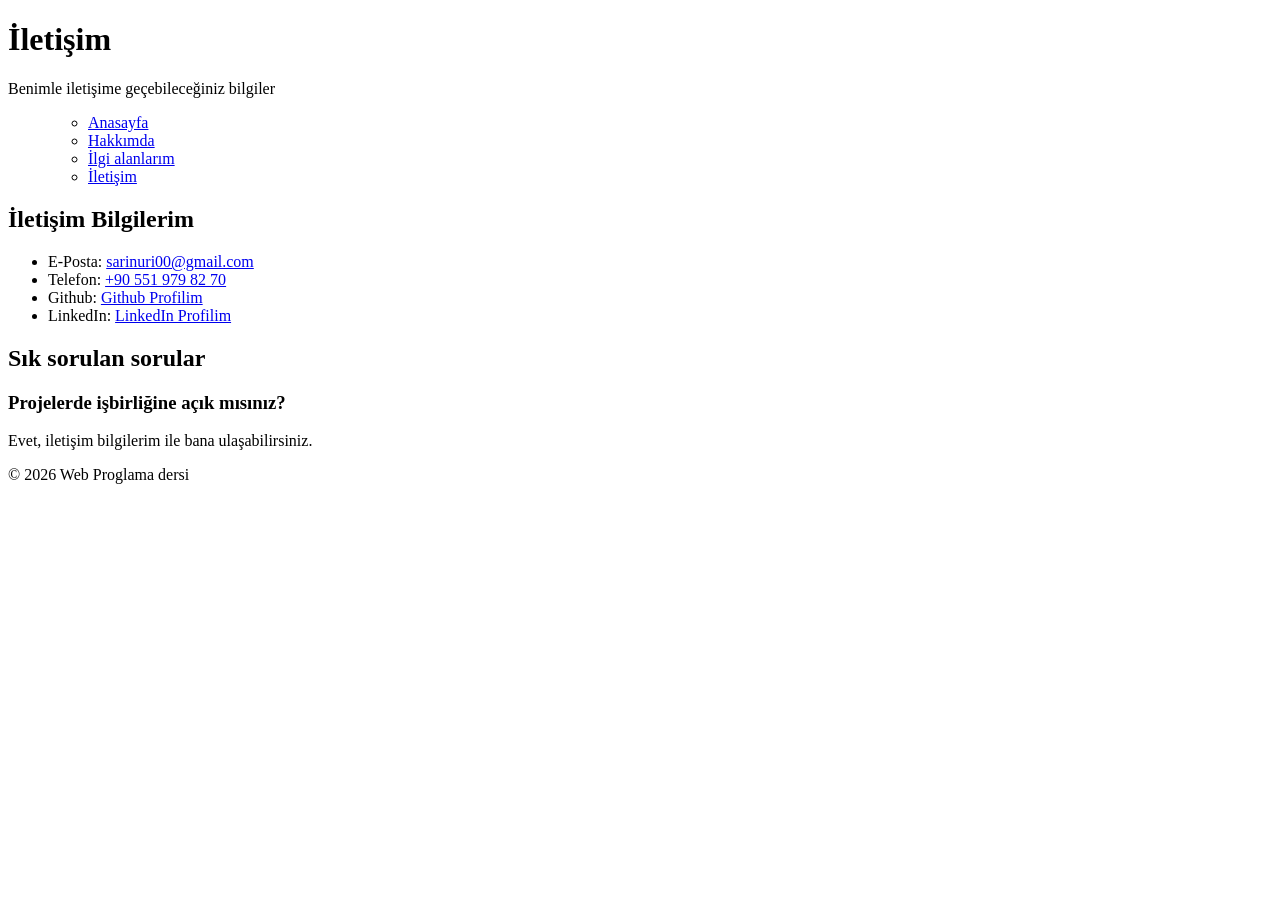
==== contact.html @ c0ebd84b "Add files via upload" ====
<!DOCTYPE html>
<html lang="en">

<head>
    <meta charset="UTF-8">
    <meta name="viewport" content="width=device-width, initial-scale=1.0">
    <title>Document</title>
</head>

<body>
    <header>
        <h1>İletişim</h1>
        <p>Benimle iletişime geçebileceğiniz bilgiler</p>
    </header>

    <nav>
        <ul>
            <ul>
                <li><a href="index.html">Anasayfa</a></li>
                <li><a href="about.html">Hakkımda</a></li>
                <li><a href="interests.html">İlgi alanlarım</a></li>
                <li><a href="contact.html">İletişim</a></li>
            </ul>
        </ul>
    </nav>

    <main>
        <h2>İletişim Bilgilerim</h2>
        <ul>
            <li>E-Posta: <a href="mailto:sarinuri00@gmail.com">sarinuri00@gmail.com</a></li>
            <li>Telefon: <a href="tel:+905519798270">+90 551 979 82 70</a></li>
            <li>Github: <a href="https://github.com/nurigelb">Github Profilim</a></li>
            <li>LinkedIn: <a href="https://tr.linkedin.com/in/nurigelb">LinkedIn Profilim</a></li>
        </ul>

        <h2>Sık sorulan sorular</h2>
        <h3>Projelerde işbirliğine açık mısınız?</h3>
        <p>Evet, iletişim bilgilerim ile bana ulaşabilirsiniz.</p>
    </main>
    <footer>
        <span>&copy; 2026 Web Proglama dersi</span>
    </footer>       

</body>

</html>
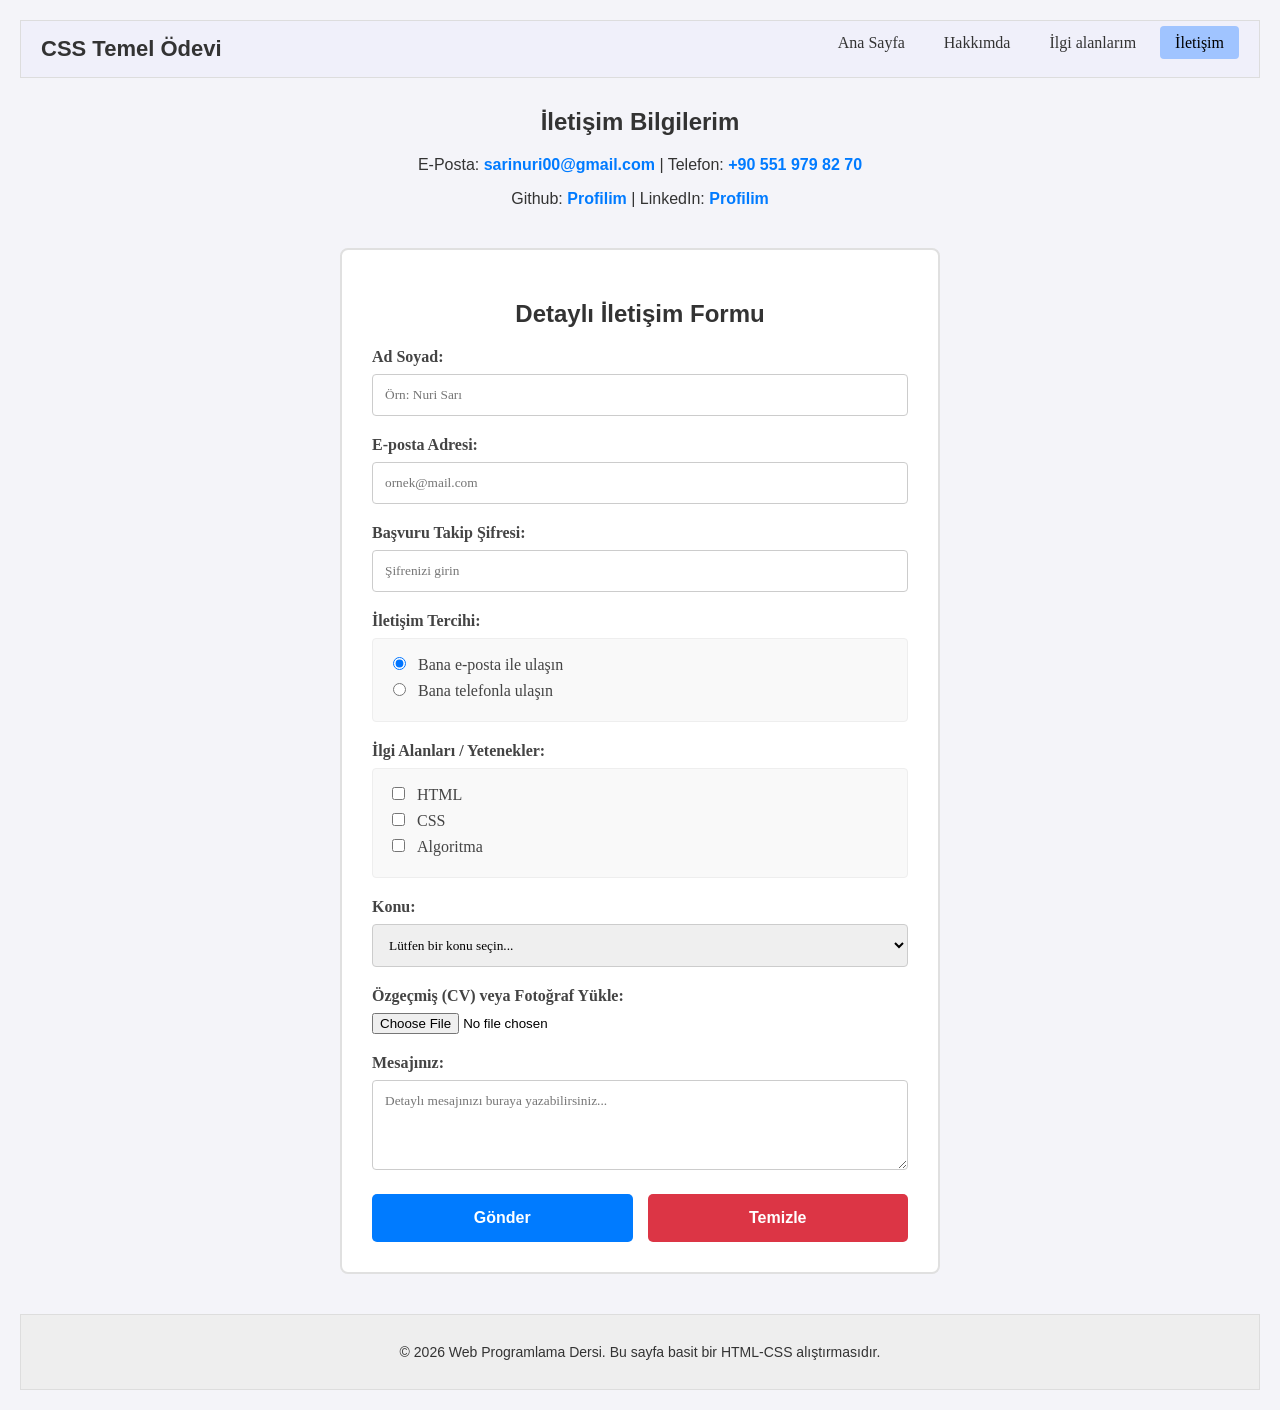
==== commit dceca253: "Refactor contact.html with improved structure and styles" ====
--- a/contact.html
+++ b/contact.html
@@ -1,46 +1,278 @@
 <!DOCTYPE html>
-<html lang="en">
+<html lang="tr">
 
 <head>
     <meta charset="UTF-8">
     <meta name="viewport" content="width=device-width, initial-scale=1.0">
-    <title>Document</title>
+    <title>İletişim - Nuri Sarı</title>
+    <style>
+        /* --- GENEL VE MENÜ STİLLERİ --- */
+        h1, h2, p {
+            font-family: Arial, sans-serif;
+            color: #333;
+        }
+
+        body {
+            background-color: #f4f4f9;
+            margin: 0;
+            padding: 20px;
+        }
+
+        header {
+            background-color: #f0f0fa;
+            padding: 15px 20px;
+            border: 1px solid #ddd;
+        }
+
+        header h1 {
+            display: inline-block;
+            margin: 0;
+            font-size: 22px;
+            vertical-align: middle;
+        }
+
+        header nav {
+            display: inline-block;
+            float: right;
+            margin-top: -2px;
+        }
+
+        nav ul {
+            list-style-type: none;
+            margin: 0;
+            padding: 0;
+        }
+
+        nav ul li {
+            display: inline-block;
+            margin-left: 5px;
+        }
+
+        nav ul li a {
+            text-decoration: none;
+            color: #333;
+            padding: 8px 15px;
+            border-radius: 4px;
+            transition: background-color 0.3s, color 0.3s;
+        }
+
+        /* Aktif sayfa (İletişim) için mavi arka plan */
+        nav ul li a.active {
+            background-color: #a0c4ff;
+            color: #000;
+        }
+
+        nav ul li a:hover {
+            background-color: #d0e1ff;
+        }
+
+        header::after {
+            content: "";
+            display: table;
+            clear: both;
+        }
+
+        /* --- SAYFA BAŞLIK BİLGİLERİ --- */
+        .page-header {
+            text-align: center;
+            margin-top: 30px;
+        }
+        .page-header a {
+            color: #007bff;
+            text-decoration: none;
+            font-weight: bold;
+        }
+
+        /* --- İLETİŞİM FORMU (LAB 3 GÖREVİ) --- */
+        .contact-container {
+            width: 600px; /* Sabit genişlik */
+            max-width: 100%; /* Mobil uyumluluk için */
+            margin: 40px auto; /* Sayfayı ortalama */
+            padding: 30px; /* İç boşluk */
+            border: 2px solid #e0e0e0; /* Kenarlık */
+            border-radius: 8px; /* Köşe yuvarlama */
+            background-color: #ffffff;
+            box-sizing: border-box;
+        }
+
+        .contact-container h2 {
+            text-align: center;
+            margin-bottom: 20px;
+        }
+
+        .contact-container label {
+            display: block;
+            margin-bottom: 8px;
+            font-weight: 600;
+            color: #444;
+        }
+
+        /* Çoklu Seçici ile Form Elemanları Ayarları */
+        .contact-container input[type="text"],
+        .contact-container input[type="email"],
+        .contact-container input[type="password"],
+        .contact-container select,
+        .contact-container textarea {
+            width: 100%; /* Tam genişlik */
+            padding: 12px; /* Ferah durması için iç boşluk */
+            margin-bottom: 20px; /* Alt elemanlarla boşluk */
+            border: 1px solid #ccc;
+            border-radius: 4px;
+            box-sizing: border-box;
+            font-family: inherit;
+        }
+
+        /* Radio ve Checkbox Grupları İçin Kutu */
+        .form-group-box {
+            background-color: #f9f9f9;
+            padding: 15px;
+            border-radius: 4px;
+            margin-bottom: 20px;
+            border: 1px solid #eee;
+        }
+
+        .contact-container .inline-label {
+            display: inline;
+            font-weight: normal;
+            margin-left: 5px;
+        }
+
+        .contact-container input[type="radio"],
+        .contact-container input[type="checkbox"] {
+            margin-bottom: 10px;
+        }
+
+        .contact-container .file-input {
+            margin-bottom: 20px;
+            display: block;
+        }
+
+        /* Butonları Yan Yana Getirme */
+        .button-group {
+            display: flex;
+            gap: 15px;
+        }
+
+        /* Gönder ve Temizle Butonları (Ortak Özellikler) */
+        .btn-submit, .btn-reset {
+            flex: 1; /* Eşit genişlik */
+            padding: 15px 20px; /* Büyütülmüş padding */
+            border: none; /* Kenarlık kaldırıldı */
+            border-radius: 5px;
+            font-size: 16px;
+            font-weight: bold;
+            color: white;
+            cursor: pointer;
+            text-align: center;
+        }
+
+        /* Renk Atamaları */
+        .btn-submit {
+            background-color: #007bff; /* Mavi */
+        }
+
+        .btn-submit:hover {
+            background-color: #0056b3;
+        }
+
+        .btn-reset {
+            background-color: #dc3545; /* Kırmızı */
+        }
+
+        .btn-reset:hover {
+            background-color: #c82333;
+        }
+
+        footer {
+            margin-top: 30px;
+            text-align: center;
+            padding: 15px;
+            background-color: #eee;
+            border: 1px solid #ddd;
+            font-size: 14px;
+        }
+    </style>
 </head>
 
 <body>
+
     <header>
-        <h1>İletişim</h1>
-        <p>Benimle iletişime geçebileceğiniz bilgiler</p>
-    </header>
-
-    <nav>
-        <ul>
+        <h1>CSS Temel Ödevi</h1>
+        <nav>
             <ul>
-                <li><a href="index.html">Anasayfa</a></li>
+                <li><a href="index.html">Ana Sayfa</a></li>
                 <li><a href="about.html">Hakkımda</a></li>
                 <li><a href="interests.html">İlgi alanlarım</a></li>
-                <li><a href="contact.html">İletişim</a></li>
+                <li><a href="contact.html" class="active">İletişim</a></li>
             </ul>
-        </ul>
-    </nav>
+        </nav>
+    </header>
 
     <main>
-        <h2>İletişim Bilgilerim</h2>
-        <ul>
-            <li>E-Posta: <a href="mailto:sarinuri00@gmail.com">sarinuri00@gmail.com</a></li>
-            <li>Telefon: <a href="tel:+905519798270">+90 551 979 82 70</a></li>
-            <li>Github: <a href="https://github.com/nurigelb">Github Profilim</a></li>
-            <li>LinkedIn: <a href="https://tr.linkedin.com/in/nurigelb">LinkedIn Profilim</a></li>
-        </ul>
-
-        <h2>Sık sorulan sorular</h2>
-        <h3>Projelerde işbirliğine açık mısınız?</h3>
-        <p>Evet, iletişim bilgilerim ile bana ulaşabilirsiniz.</p>
+        <div class="page-header">
+            <h2>İletişim Bilgilerim</h2>
+            <p>E-Posta: <a href="mailto:sarinuri00@gmail.com">sarinuri00@gmail.com</a> | Telefon: <a href="tel:+905519798270">+90 551 979 82 70</a></p>
+            <p>Github: <a href="https://github.com/nurigelb" target="_blank">Profilim</a> | LinkedIn: <a href="https://tr.linkedin.com/in/nurigelb" target="_blank">Profilim</a></p>
+        </div>
+
+        <div class="contact-container">
+            <h2>Detaylı İletişim Formu</h2>
+            
+            <form action="#" method="POST">
+                
+                <label for="fullname">Ad Soyad:</label>
+                <input type="text" id="fullname" name="fullname" placeholder="Örn: Nuri Sarı">
+
+                <label for="email">E-posta Adresi:</label>
+                <input type="email" id="email" name="email" placeholder="ornek@mail.com">
+
+                <label for="password">Başvuru Takip Şifresi:</label>
+                <input type="password" id="password" name="password" placeholder="Şifrenizi girin">
+
+                <label>İletişim Tercihi:</label>
+                <div class="form-group-box">
+                    <input type="radio" id="contact_email" name="contact_pref" value="email" checked>
+                    <label for="contact_email" class="inline-label">Bana e-posta ile ulaşın</label><br>
+                    <input type="radio" id="contact_phone" name="contact_pref" value="phone">
+                    <label for="contact_phone" class="inline-label">Bana telefonla ulaşın</label>
+                </div>
+
+                <label>İlgi Alanları / Yetenekler:</label>
+                <div class="form-group-box">
+                    <input type="checkbox" id="skill_html" name="skills" value="html">
+                    <label for="skill_html" class="inline-label">HTML</label><br>
+                    <input type="checkbox" id="skill_css" name="skills" value="css">
+                    <label for="skill_css" class="inline-label">CSS</label><br>
+                    <input type="checkbox" id="skill_algo" name="skills" value="algoritma">
+                    <label for="skill_algo" class="inline-label">Algoritma</label>
+                </div>
+
+                <label for="subject">Konu:</label>
+                <select id="subject" name="subject">
+                    <option value="">Lütfen bir konu seçin...</option>
+                    <option value="is_teklifi">İş Teklifi</option>
+                    <option value="soru">Soru</option>
+                    <option value="geri_bildirim">Geri Bildirim</option>
+                </select>
+
+                <label for="resume">Özgeçmiş (CV) veya Fotoğraf Yükle:</label>
+                <input type="file" id="resume" name="resume" class="file-input">
+
+                <label for="message">Mesajınız:</label>
+                <textarea id="message" name="message" rows="4" placeholder="Detaylı mesajınızı buraya yazabilirsiniz..."></textarea>
+
+                <div class="button-group">
+                    <button type="submit" class="btn-submit">Gönder</button>
+                    <button type="reset" class="btn-reset">Temizle</button>
+                </div>
+
+            </form>
+        </div>
     </main>
+
     <footer>
-        <span>&copy; 2026 Web Proglama dersi</span>
-    </footer>       
+        <p>&copy; 2026 Web Programlama Dersi. Bu sayfa basit bir HTML-CSS alıştırmasıdır.</p>
+    </footer>
 
 </body>
-
-</html>+</html>
